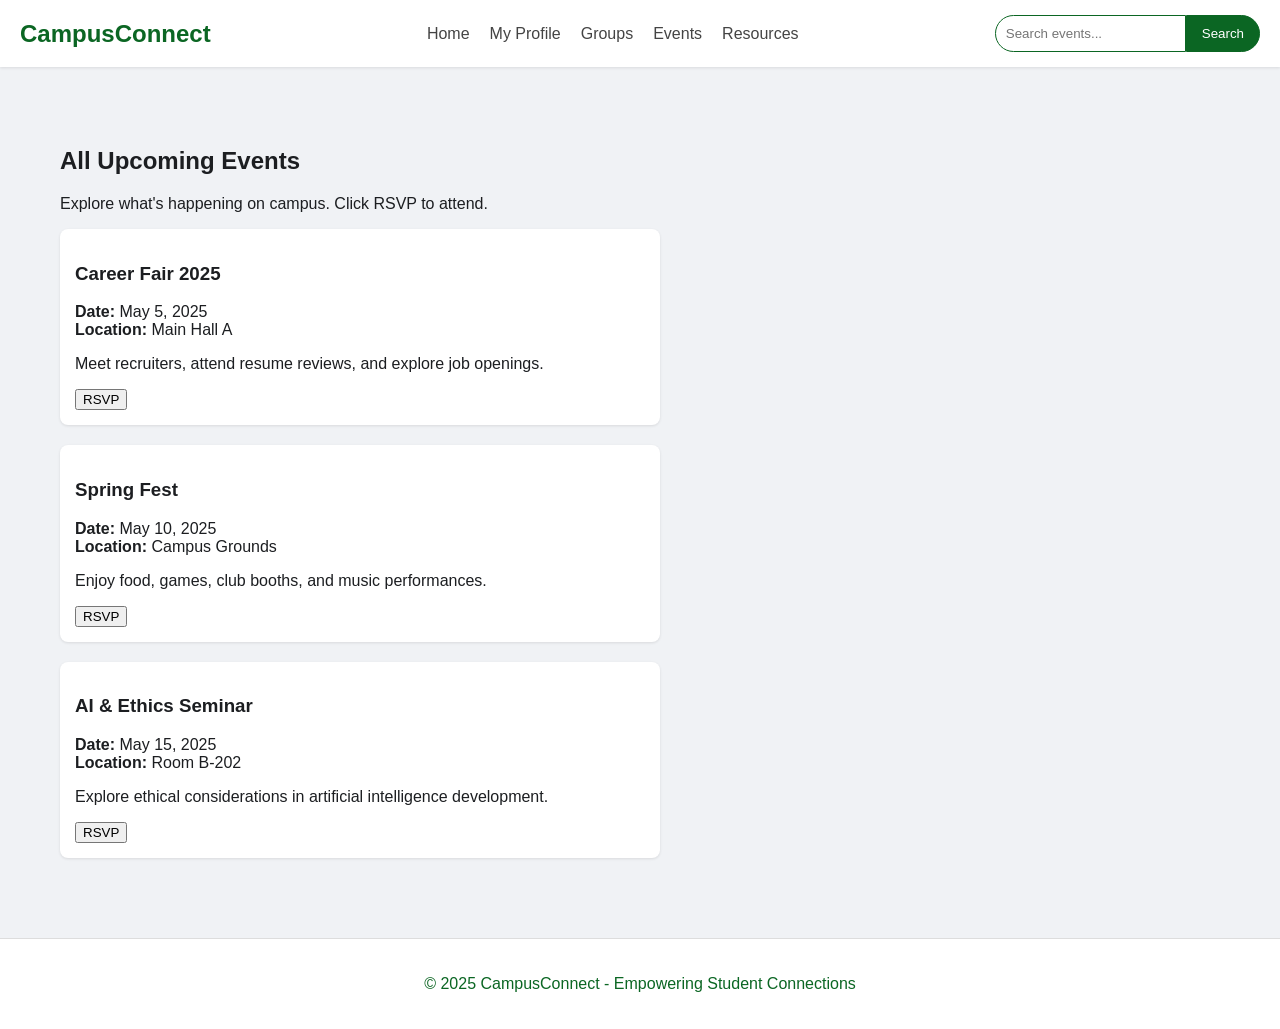
==== events.html @ dd494bb0 "Add files via upload" ====
<!DOCTYPE html>
<html lang="en">
<head>
    <meta charset="UTF-8">
    <title>Events - CampusConnect</title>
    <link rel="stylesheet" href="style.css">
    <style>
        html { scroll-behavior: smooth; }
    </style>
</head>
<body>
    <header>
        <div class="logo">CampusConnect</div>
        <nav>
            <ul>
                <li><a href="index.html">Home</a></li>
                <li><a href="profile.html">My Profile</a></li>
                <li><a href="groups.html">Groups</a></li>
                <li><a href="events.html">Events</a></li>
                <li><a href="resources.html">Resources</a></li>
            </ul>
        </nav>
        <div class="search-bar">
            <input type="text" placeholder="Search events...">
            <button>Search</button>
        </div>
    </header>

    <main class="container">
        <section class="feed" style="width: 100%;">

            <!-- All Events -->
            <h2>All Upcoming Events</h2>
            <p>Explore what's happening on campus. Click RSVP to attend.</p>

            <div class="post">
                <h3>Career Fair 2025</h3>
                <p><strong>Date:</strong> May 5, 2025<br>
                <strong>Location:</strong> Main Hall A</p>
                <p>Meet recruiters, attend resume reviews, and explore job openings.</p>
                <button>RSVP</button>
            </div>

            <div class="post">
                <h3>Spring Fest</h3>
                <p><strong>Date:</strong> May 10, 2025<br>
                <strong>Location:</strong> Campus Grounds</p>
                <p>Enjoy food, games, club booths, and music performances.</p>
                <button>RSVP</button>
            </div>

            <div class="post">
                <h3>AI & Ethics Seminar</h3>
                <p><strong>Date:</strong> May 15, 2025<br>
                <strong>Location:</strong> Room B-202</p>
                <p>Explore ethical considerations in artificial intelligence development.</p>
                <button>RSVP</button>
            </div>

        </section>
    </main>

    <footer>
        <p>&copy; 2025 CampusConnect - Empowering Student Connections</p>
    </footer>
</body>
</html>
---- style.css ----
/* General Styles */
body {
    font-family: sans-serif;
    margin: 0;
    padding: 0;
    background-color: #f0f2f5;
    color: #1c1e21;
}

header {
    background-color: #fff;
    padding: 15px 20px;
    display: flex;
    align-items: center;
    justify-content: space-between;
    box-shadow: 0 1px 3px rgba(0, 0, 0, 0.1);
}

.logo {
    font-size: 24px;
    font-weight: bold;
    color: #0B6623;
}

nav ul {
    list-style: none;
    padding: 0;
    margin: 0;
    display: flex;
}

nav ul li {
    margin-left: 20px;
}

nav ul li a {
    text-decoration: none;
    color: #444;
    font-weight: 500;
    transition: color 0.3s ease;
}

nav ul li a:hover {
    color: #12733B;
}

.search-bar {
    display: flex;
}

.search-bar input[type="text"] {
    padding: 10px;
    border: 1px solid #0B6623;
    border-radius: 20px 0 0 20px;
    outline: none;
}

.search-bar button {
    background-color: #0B6623;
    color: #fff;
    border: 1px solid #0B6623;
    border-radius: 0 20px 20px 0;
    padding: 10px 15px;
    cursor: pointer;
    transition: background-color 0.3s ease;
}

.search-bar button:hover {
    background-color: #12733B;
    color: white;
}

/* Container Layout */
.container {
    display: flex;
    max-width: 1200px;
    margin: 20px auto;
    padding: 20px;
}

.left-sidebar, .right-sidebar {
    flex-basis: 25%;
    padding: 20px;
}

.feed {
    flex-basis: 50%;
    padding: 20px;
}

/* Left Sidebar */
.left-sidebar {
    position: sticky;
    top: 20px;
    height: fit-content;
}

.profile-card {
    background-color: #fff;
    border-radius: 8px;
    padding: 20px;
    margin-bottom: 20px;
    text-align: center;
    box-shadow: 0 1px 3px rgba(0, 0, 0, 0.1);
}

.profile-pic {
    width: 80px;
    height: 80px;
    border-radius: 50%;
    object-fit: cover;
    margin-bottom: 10px;
}

.profile-card h3 {
    margin: 10px 0 5px;
}

.profile-card p {
    margin: 0;
    color: #65676b;
    font-size: 14px;
}

.profile-links {
    margin: 10px 0;
    font-size: 14px;
}

.profile-links a {
    text-decoration: none;
    color: #4d95f5;
}

.profile-card button {
    background-color: #0B6623;
    color: #fff;
    border: none;
    border-radius: 5px;
    padding: 10px 20px;
    cursor: pointer;
    font-weight: 500;
    transition: background-color 0.3s ease;
}

.profile-card button:hover {
    background-color: #12733B;
}

/* Shortcuts */
.shortcuts h4, .suggestions h4, .trending h4, .events h4, .resources h4 {
    margin-top: 0;
    margin-bottom: 10px;
    color: #65676b;
}

.shortcuts ul, .suggestions ul, .trending ul, .events ul, .resources ul {
    list-style: none;
    padding: 0;
    margin: 0;
}

.shortcuts ul li a {
    cursor: pointer;
    display: block;
    padding: 8px 0;
    text-decoration: none;
    color: #0B6623;
    transition: color 0.3s ease;
}

.shortcuts ul li a:hover {
    color: #12733B;
    text-decoration: underline;
}

/* Feed */
.post-input-container {
    background-color: #fff;
    border-radius: 8px;
    padding: 15px;
    margin-bottom: 20px;
    box-shadow: 0 1px 3px rgba(0, 0, 0, 0.1);
}

.post-input-container textarea {
    width: 100%;
    border: none;
    outline: none;
    resize: none;
    font-size: 16px;
    padding-bottom: 10px;
}

.post-options {
    display: flex;
    gap: 10px;
    align-items: center;
}

.post-options button {
    background-color: #e9ebee;
    color: #65676b;
    border: none;
    border-radius: 5px;
    padding: 8px 12px;
    cursor: pointer;
    font-weight: 500;
    transition: background-color 0.3s ease;
}

.post-options button:hover {
    background-color: #12733B;
}

.post-options .post-button {
    background-color: #0B6623;
    color: #fff;
}

.post-options .post-button:hover {
    background-color: #12733B;
}

/* Posts */
.post {
    background-color: #fff;
    border-radius: 8px;
    padding: 15px;
    margin-bottom: 20px;
    box-shadow: 0 1px 3px rgba(0, 0, 0, 0.1);
}

.post-header {
    display: flex;
    align-items: center;
    margin-bottom: 10px;
}

.post-user-pic {
    width: 40px;
    height: 40px;
    border-radius: 50%;
    object-fit: cover;
    margin-right: 10px;
}

.post-info h3 {
    margin: 0;
    font-size: 16px;
}

.post-info p {
    margin: 0;
    color: #65676b;
    font-size: 12px;
}

.post-text {
    margin-bottom: 10px;
}

.post-actions {
    display: flex;
    gap: 15px;
}

.post-actions button {
    background: none;
    border: none;
    color: #65676b;
    cursor: pointer;
    padding: 8px 0;
    font-weight: 500;
    transition: color 0.3s ease;
}

.post-actions button:hover {
    color: #12733B;
}

/* Right Sidebar */
.right-sidebar {
    background-color: #fff;
    border-radius: 8px;
    padding: 15px;
    box-shadow: 0 1px 3px rgba(0, 0, 0, 0.1);
}

.suggestion-item {
    display: flex;
    align-items: center;
    margin-bottom: 10px;
}

.suggestion-pic {
    width: 40px;
    height: 40px;
    border-radius: 50%;
    object-fit: cover;
    margin-right: 10px;
}

.suggestion-item p {
    margin: 0;
    flex-grow: 1;
}

.suggestion-item button {
    background-color: #0B6623;
    color: white;
    border: none;
    border-radius: 5px;
    padding: 8px 15px;
    cursor: pointer;
    transition: background-color 0.3s ease;
}

.suggestion-item button:hover {
    background-color: #12733B;
    color: #e7f3ff;
}

/* Trending, Events, Resources Lists */
.trending ul li, .events ul li, .resources ul li {
    padding: 5px 0;
    color: #0B6623;
    cursor: pointer;
    transition: color 0.3s ease;
}

.trending ul li:hover, .events ul li:hover, .resources ul li:hover {
    color: #12733B;
}

/* Footer */
footer {
    text-align: center;
    padding: 20px;
    background-color: #fff;
    color: #0B6623;
    border-top: 1px solid #ddd;
}

/* Responsive Adjustments */
@media (max-width: 900px) {
    .container {
        flex-direction: column;
    }
    .left-sidebar, .feed, .right-sidebar {
        flex-basis: 100%;
        padding: 10px;
    }
    .left-sidebar {
        position: static;
        margin-bottom: 20px;
    }
}
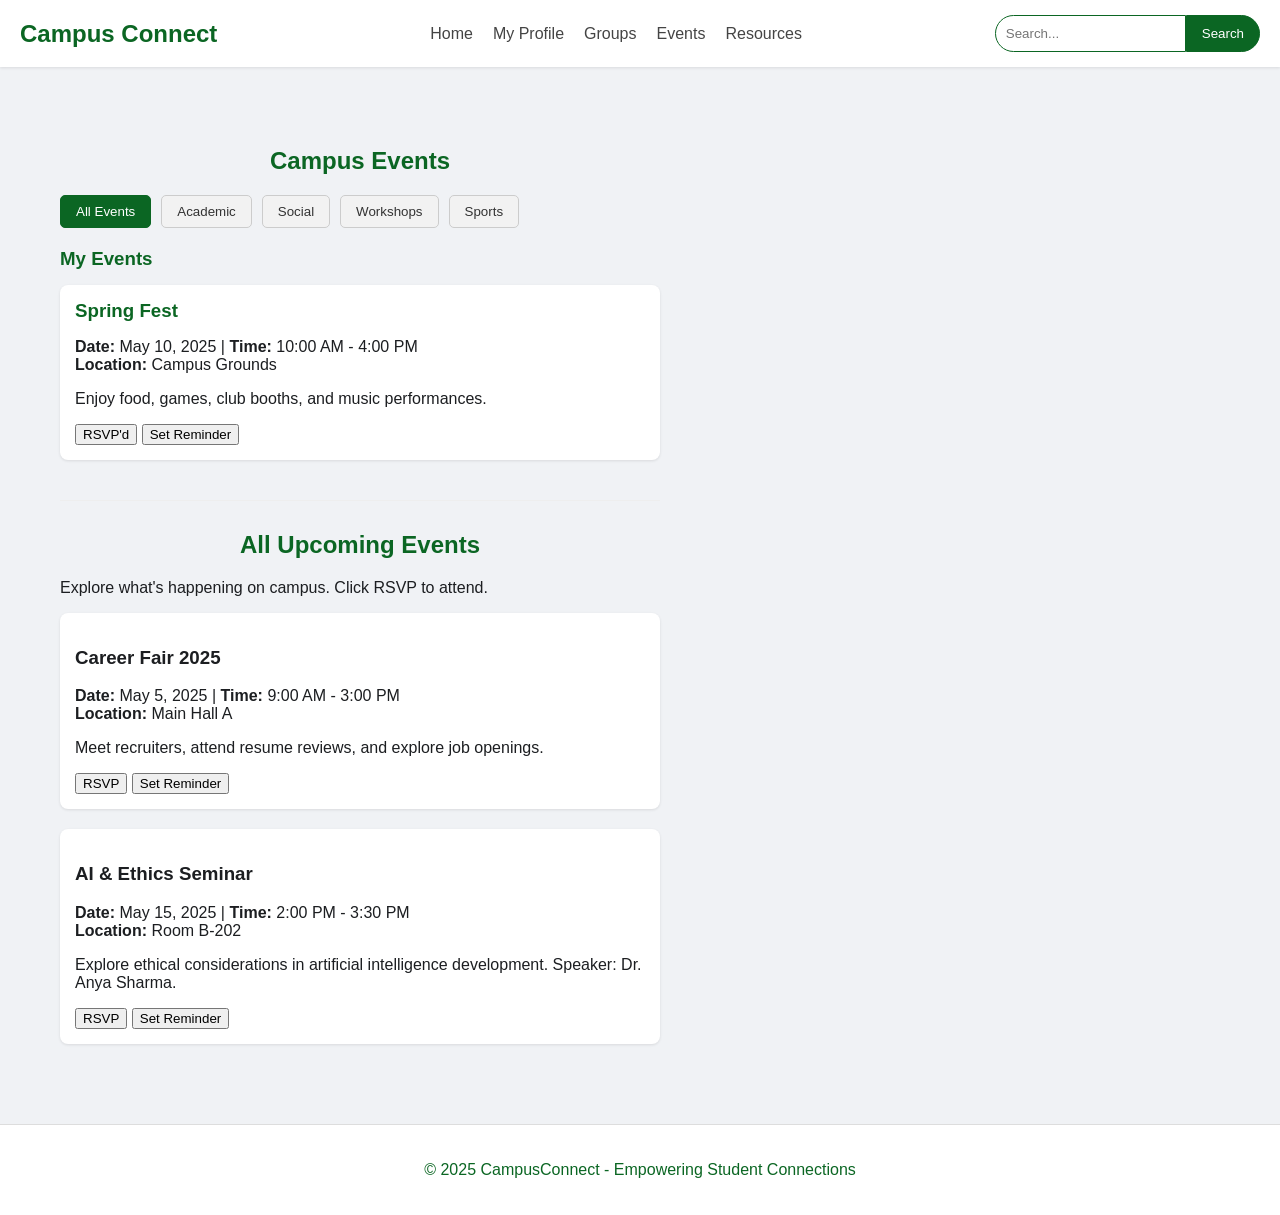
==== commit bdf3a61c: "Add files via upload" ====
--- a/events.html
+++ b/events.html
@@ -9,59 +9,134 @@
     </style>
 </head>
 <body>
-    <header>
-        <div class="logo">CampusConnect</div>
-        <nav>
-            <ul>
-                <li><a href="index.html">Home</a></li>
-                <li><a href="profile.html">My Profile</a></li>
-                <li><a href="groups.html">Groups</a></li>
-                <li><a href="events.html">Events</a></li>
-                <li><a href="resources.html">Resources</a></li>
-            </ul>
-        </nav>
-        <div class="search-bar">
-            <input type="text" placeholder="Search events...">
-            <button>Search</button>
-        </div>
-    </header>
+<header>
+    <div class="logo">Campus Connect</div>
+    <nav>
+        <ul>
+            <li><a href="index.html" class="home-link">Home</a></li>
+            <li><a href="profile.html" class="profile-link">My Profile</a></li>
+            <li><a href="groups.html" class="groups-link">Groups</a></li>
+            <li><a href="events.html" class="events-link">Events</a></li>
+            <li><a href="resources.html" class="resources-link">Resources</a></li>
+        </ul>
+    </nav>
+    <div class="search-bar">
+        <input type="text" placeholder="Search...">
+        <button>Search</button>
+    </div>
+</header>
 
     <main class="container">
         <section class="feed" style="width: 100%;">
 
-            <!-- All Events -->
+            <h2>Campus Events</h2>
+            <div class="events-filter">
+                <button class="filter-button active">All Events</button>
+                <button class="filter-button">Academic</button>
+                <button class="filter-button">Social</button>
+                <button class="filter-button">Workshops</button>
+                <button class="filter-button">Sports</button>
+                </div>
+
+            <div class="my-events" id="mine">
+                <h3>My Events</h3>
+                <div class="post">
+                    <h3>Spring Fest</h3>
+                    <p><strong>Date:</strong> May 10, 2025 | <strong>Time:</strong> 10:00 AM - 4:00 PM<br>
+                    <strong>Location:</strong> Campus Grounds</p>
+                    <p>Enjoy food, games, club booths, and music performances.</p>
+                    <button class="rsvpd">RSVP'd</button>
+                    <button class="reminder-button">Set Reminder</button>
+                </div>
+                </div>
+
             <h2>All Upcoming Events</h2>
             <p>Explore what's happening on campus. Click RSVP to attend.</p>
 
             <div class="post">
                 <h3>Career Fair 2025</h3>
-                <p><strong>Date:</strong> May 5, 2025<br>
+                <p><strong>Date:</strong> May 5, 2025 | <strong>Time:</strong> 9:00 AM - 3:00 PM<br>
                 <strong>Location:</strong> Main Hall A</p>
                 <p>Meet recruiters, attend resume reviews, and explore job openings.</p>
-                <button>RSVP</button>
-            </div>
-
-            <div class="post">
-                <h3>Spring Fest</h3>
-                <p><strong>Date:</strong> May 10, 2025<br>
-                <strong>Location:</strong> Campus Grounds</p>
-                <p>Enjoy food, games, club booths, and music performances.</p>
-                <button>RSVP</button>
+                <button class="rsvp-button">RSVP</button>
+                <button class="reminder-button">Set Reminder</button>
             </div>
 
             <div class="post">
                 <h3>AI & Ethics Seminar</h3>
-                <p><strong>Date:</strong> May 15, 2025<br>
+                <p><strong>Date:</strong> May 15, 2025 | <strong>Time:</strong> 2:00 PM - 3:30 PM<br>
                 <strong>Location:</strong> Room B-202</p>
-                <p>Explore ethical considerations in artificial intelligence development.</p>
-                <button>RSVP</button>
+                <p>Explore ethical considerations in artificial intelligence development. Speaker: Dr. Anya Sharma.</p>
+                <button class="rsvp-button">RSVP</button>
+                <button class="reminder-button">Set Reminder</button>
             </div>
 
-        </section>
+            </section>
     </main>
 
     <footer>
         <p>&copy; 2025 CampusConnect - Empowering Student Connections</p>
     </footer>
+
+        <script>
+        document.addEventListener('DOMContentLoaded', () => {
+            const filterButtons = document.querySelectorAll('.events-filter .filter-button');
+            const allEvents = document.querySelectorAll('.post'); // Select all event post items
+            const myEventsSection = document.querySelector('.my-events'); // Select the 'My Events' section
+            const rsvpButtons = document.querySelectorAll('.rsvp-button');
+            const reminderButtons = document.querySelectorAll('.reminder-button');
+
+            filterButtons.forEach(button => {
+                button.addEventListener('click', function() {
+                    document.querySelectorAll('.filter-button.active').forEach(btn => btn.classList.remove('active'));
+                    this.classList.add('active');
+                    const category = this.textContent.toLowerCase().replace(' events', ''); // Get category
+
+                    console.log('Filtering events by:', category);
+
+                    // Basic example: Hide all events and show based on category
+                    allEvents.forEach(event => {
+                        event.style.display = 'none'; // Hide all initially
+                        if (category === 'all') {
+                            event.style.display = 'block'; // Show all if 'All' is selected
+                        } else {
+                            // In a real scenario, you'd check if the event's data matches the category
+                            // For this example, let's just show one event for each category for demonstration
+                            if (category === 'academic' && event.querySelector('h3').textContent.includes('AI & Ethics')) {
+                                event.style.display = 'block';
+                            } else if (category === 'social' && event.querySelector('h3').textContent.includes('Spring Fest')) {
+                                event.style.display = 'block';
+                            } else if (category === 'workshops') {
+                                // No specific workshop event in the current HTML
+                            } else if (category === 'sports') {
+                                // No specific sports event in the current HTML
+                            }
+                        }
+                    });
+
+                    // Always show the 'My Events' section regardless of the filter
+                    if (myEventsSection) {
+                        myEventsSection.style.display = 'block';
+                    }
+                });
+            });
+
+            rsvpButtons.forEach(button => {
+                button.addEventListener('click', function() {
+                    this.textContent = 'RSVP\'d';
+                    this.classList.add('rsvpd');
+                    this.classList.remove('rsvp-button');
+                    // Implement actual RSVP logic (e.g., updating user's events)
+                });
+            });
+
+            reminderButtons.forEach(button => {
+                button.addEventListener('click', function() {
+                    alert('Reminder set for this event!'); // Basic reminder alert
+                    // Implement actual reminder logic (e.g., saving to user's preferences)
+                });
+            });
+        });
+    </script>
 </body>
-</html>+</html>
--- a/style.css
+++ b/style.css
@@ -146,6 +146,316 @@
 .profile-card button:hover {
     background-color: #12733B;
 }
+.profile-header {
+    position: relative;
+    margin-bottom: 20px;
+    border-radius: 8px 8px 0 0;
+    overflow: hidden;
+}
+
+.cover-photo {
+    width: 100%;
+    height: 200px;
+    object-fit: cover;
+    display: block;
+}
+
+.profile-pic.large {
+    width: 120px;
+    height: 120px;
+    border-radius: 50%;
+    object-fit: cover;
+    position: absolute;
+    bottom: -60px;
+    left: 20px;
+    border: 5px solid #fff;
+    box-shadow: 0 1px 3px rgba(0, 0, 0, 0.1);
+}
+
+.profile-info-header {
+    padding: 20px;
+    padding-left: 150px; /* Adjust based on profile pic size and position */
+}
+
+.profile-details {
+    padding: 20px;
+    border-bottom: 1px solid #eee;
+}
+
+.profile-details p {
+    margin-bottom: 8px;
+}
+
+.profile-details strong {
+    font-weight: bold;
+    color: #333;
+}
+
+.profile-activity {
+    padding: 20px;
+}
+
+.profile-activity h2 {
+    color: #0B6623;
+    margin-bottom: 15px;
+}
+
+.groups-filter,
+.events-filter {
+    display: flex;
+    gap: 10px;
+    margin-bottom: 20px;
+}
+
+.groups-filter .filter-button,
+.events-filter .filter-button {
+    background-color: #f2f2f2;
+    color: #333;
+    border: 1px solid #ccc;
+    border-radius: 5px;
+    padding: 8px 15px;
+    cursor: pointer;
+    transition: background-color 0.3s ease;
+}
+
+.groups-filter .filter-button.active,
+.groups-filter .filter-button:hover,
+.events-filter .filter-button.active,
+.events-filter .filter-button:hover {
+    background-color: #0B6623;
+    color: #fff;
+    border-color: #0B6623;
+}
+.resources-filter {
+    display: flex;
+    gap: 10px;
+    margin-bottom: 20px;
+}
+
+.resources-filter .filter-button {
+    background-color: #f2f2f2;
+    color: #333;
+    border: 1px solid #ccc;
+    border-radius: 5px;
+    padding: 8px 15px;
+    cursor: pointer;
+    transition: background-color 0.3s ease;
+}
+
+.resources-filter .filter-button.active,
+.resources-filter .filter-button:hover {
+    background-color: #0B6623;
+    color: #fff;
+    border-color: #0B6623;
+}
+
+.resources-list .post {
+    padding: 15px;
+    margin-bottom: 20px;
+    border-radius: 8px;
+    background-color: #fff;
+    box-shadow: 0 1px 3px rgba(0, 0, 0, 0.1);
+}
+
+.resources-list .post h3 {
+    margin-top: 0;
+    margin-bottom: 5px;
+    color: #0B6623;
+}
+
+.resources-list .post p {
+    margin-bottom: 8px;
+    color: #555;
+}
+
+.resources-list .post a {
+    color: #007bff; /* Example link color */
+    text-decoration: none;
+    font-weight: bold;
+}
+
+.resources-list .post a:hover {
+    text-decoration: underline;
+}
+
+.resource-category {
+    font-size: 0.9em;
+    color: #777;
+    margin-top: 5px;
+}
+
+.my-groups {
+    margin-bottom: 30px;
+    padding-bottom: 20px;
+    border-bottom: 1px solid #eee;
+}
+
+.my-groups h3 {
+    color: #0B6623;
+    margin-top: 0;
+    margin-bottom: 15px;
+}
+
+.suggestion-item p br {
+    display: none; /* Hide extra line breaks on larger screens */
+}
+        .login-container {
+            background-color: #fff;
+            padding: 30px;
+            border-radius: 8px;
+            box-shadow: 0 2px 10px rgba(0, 0, 0, 0.1);
+            width: 400px;
+            text-align: center;
+        }
+
+        .login-container h2 {
+            color: #0B6623;
+            margin-bottom: 20px;
+        }
+
+        .form-group {
+            margin-bottom: 15px;
+            text-align: left;
+        }
+
+        .form-group label {
+            display: block;
+            margin-bottom: 5px;
+            color: #333;
+            font-weight: bold;
+        }
+
+        .form-group input[type="text"],
+        .form-group input[type="password"] {
+            width: 100%;
+            padding: 10px;
+            border: 1px solid #ddd;
+            border-radius: 5px;
+            box-sizing: border-box;
+            font-size: 16px;
+            outline: none;
+        }
+
+        .form-group input[type="text"]:focus,
+        .form-group input[type="password"]:focus {
+            border-color: #0B6623;
+            box-shadow: 0 0 5px rgba(11, 102, 35, 0.3);
+        }
+
+        .login-button {
+            background-color: #0B6623;
+            color: #fff;
+            border: none;
+            border-radius: 5px;
+            padding: 12px 20px;
+            font-size: 16px;
+            cursor: pointer;
+            width: 100%;
+            transition: background-color 0.3s ease;
+        }
+
+        .login-button:hover {
+            background-color: #12733B;
+        }
+
+        .signup-link {
+            margin-top: 20px;
+            font-size: 14px;
+            color: #555;
+        }
+
+        .signup-link a {
+            color: #007bff;
+            text-decoration: none;
+        }
+
+        .signup-link a:hover {
+            text-decoration: underline;
+        }
+       .admin-container {
+            max-width: 800px;
+            margin: 0 auto;
+            background-color: #fff;
+            padding: 20px;
+            border-radius: 8px;
+            box-shadow: 0 2px 5px rgba(0, 0, 0, 0.1);
+        }
+
+        h2 {
+            color: #0B6623;
+            margin-bottom: 20px;
+            text-align: center;
+        }
+
+        .post-item {
+            border: 1px solid #ddd;
+            padding: 15px;
+            margin-bottom: 15px;
+            border-radius: 5px;
+            background-color: #f9f9f9;
+            display: flex;
+            justify-content: space-between;
+            align-items: center;
+        }
+
+        .post-content {
+            flex-grow: 1;
+            margin-right: 15px;
+        }
+
+        .post-actions button {
+            color: white;
+            border: none;
+            border-radius: 5px;
+            padding: 8px 12px;
+            cursor: pointer;
+            margin-left: 10px;
+           transition: background-color 0.3s ease;
+        }
+
+        .post-actions button.reject {
+            color: #dc3545;
+        }
+
+        .post-actions button:hover {
+            background-color: #0B6623;
+            color: white;
+        }
+        .post-actions button.reject:active{
+            background-color: #dc3545;
+            color: white;
+        }
+        .post-actions button.reject:hover {
+            background-color: #dc3545;
+            color: white;
+        }
+
+        .pending {
+            color: orange;
+            font-style: italic;
+        }
+
+@media (max-width: 600px) {
+    .suggestion-item p br {
+        display: block; /* Show line breaks on smaller screens for better readability */
+    }
+}
+
+.create-group-button {
+    background-color: #0B6623;
+    color: #fff;
+    border: none;
+    border-radius: 5px;
+    padding: 10px 20px;
+    cursor: pointer;
+    font-weight: 500;
+    transition: background-color 0.3s ease;
+    margin-top: 20px;
+}
+
+.create-group-button:hover {
+    background-color: #12733B;
+}
 
 /* Shortcuts */
 .shortcuts h4, .suggestions h4, .trending h4, .events h4, .resources h4 {
@@ -210,7 +520,7 @@
 }
 
 .post-options button:hover {
-    background-color: #12733B;
+    background-color: white;
 }
 
 .post-options .post-button {
@@ -275,8 +585,121 @@
     transition: color 0.3s ease;
 }
 
+
 .post-actions button:hover {
-    color: #12733B;
+    background-color: white;
+    color: white;
+}
+/* Styles for the Events Page */
+
+.groups-filter,
+.events-filter {
+    display: flex;
+    gap: 10px;
+    margin-bottom: 20px;
+}
+
+.groups-filter .filter-button,
+.events-filter .filter-button {
+    background-color: #f2f2f2;
+    color: #333;
+    border: 1px solid #ccc;
+    border-radius: 5px;
+    padding: 8px 15px;
+    cursor: pointer;
+    transition: background-color 0.3s ease;
+}
+
+.groups-filter .filter-button.active,
+.groups-filter .filter-button:hover,
+.events-filter .filter-button.active,
+.events-filter .filter-button:hover {
+    background-color: #0B6623;
+    color: #fff;
+    border-color: #0B6623;
+}
+
+.my-events {
+    margin-bottom: 30px;
+    padding-bottom: 20px;
+    border-bottom: 1px solid #eee;
+}
+
+.my-events h3,
+.events h2 {
+    color: #0B6623;
+    margin-top: 0;
+    margin-bottom: 15px;
+}
+
+.events .post {
+    padding: 15px;
+    margin-bottom: 20px;
+    border-radius: 8px;
+    background-color: #fff;
+    box-shadow: 0 1px 3px rgba(0, 0, 0, 0.1);
+}
+
+.events .post h3 {
+    margin-top: 0;
+    margin-bottom: 10px;
+}
+
+.events .post p {
+    margin-bottom: 10px;
+    color: #555;
+}
+
+.events .post strong {
+    font-weight: bold;
+    color: #333;
+}
+
+.events .post button.rsvp-button,
+.events .post button.rsvpd {
+    background-color: #0B6623;
+    color: #fff;
+    border: none;
+    border-radius: 5px;
+    padding: 8px 15px;
+    cursor: pointer;
+    font-weight: 500;
+    transition: background-color 0.3s ease;
+    margin-right: 10px;
+}
+
+.events .post button.rsvpd {
+    background-color: #5cb85c; /* A green color indicating RSVP'd */
+}
+
+.events .post button.rsvp-button:hover {
+    background-color: #12733B;
+}
+
+.events .post button.reminder-button {
+    background-color: #f0ad4e; /* A yellow/orange color for reminder */
+    color: #fff;
+    border: none;
+    border-radius: 5px;
+    padding: 8px 15px;
+    cursor: pointer;
+    font-weight: 500;
+    transition: background-color 0.3s ease;
+}
+
+.events .post button.reminder-button:hover {
+    background-color: #d9534f; /* A darker red on hover */
+}
+
+/* Responsive adjustments for events page */
+@media (max-width: 600px) {
+    .events .post button.rsvp-button,
+    .events .post button.rsvpd,
+    .events .post button.reminder-button {
+        width: 100%;
+        margin-bottom: 8px;
+        margin-right: 0;
+    }
 }
 
 /* Right Sidebar */
